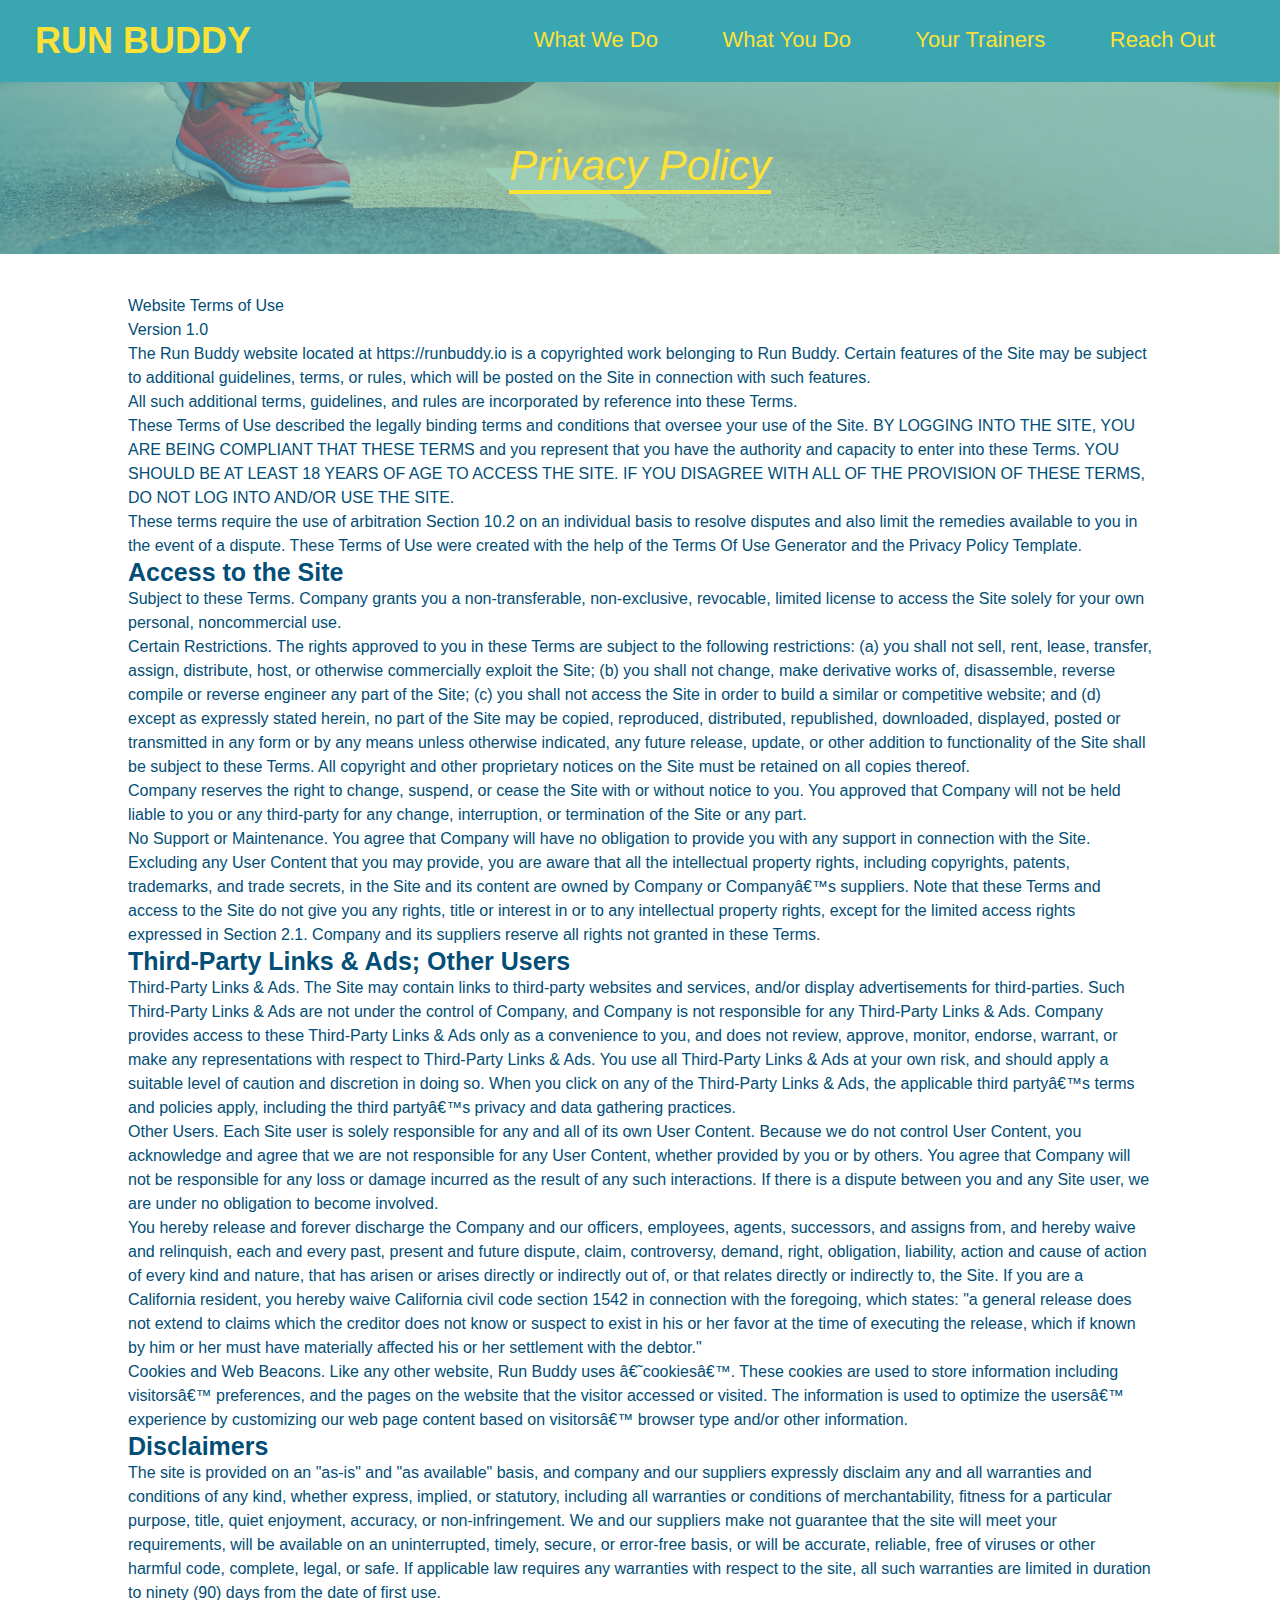
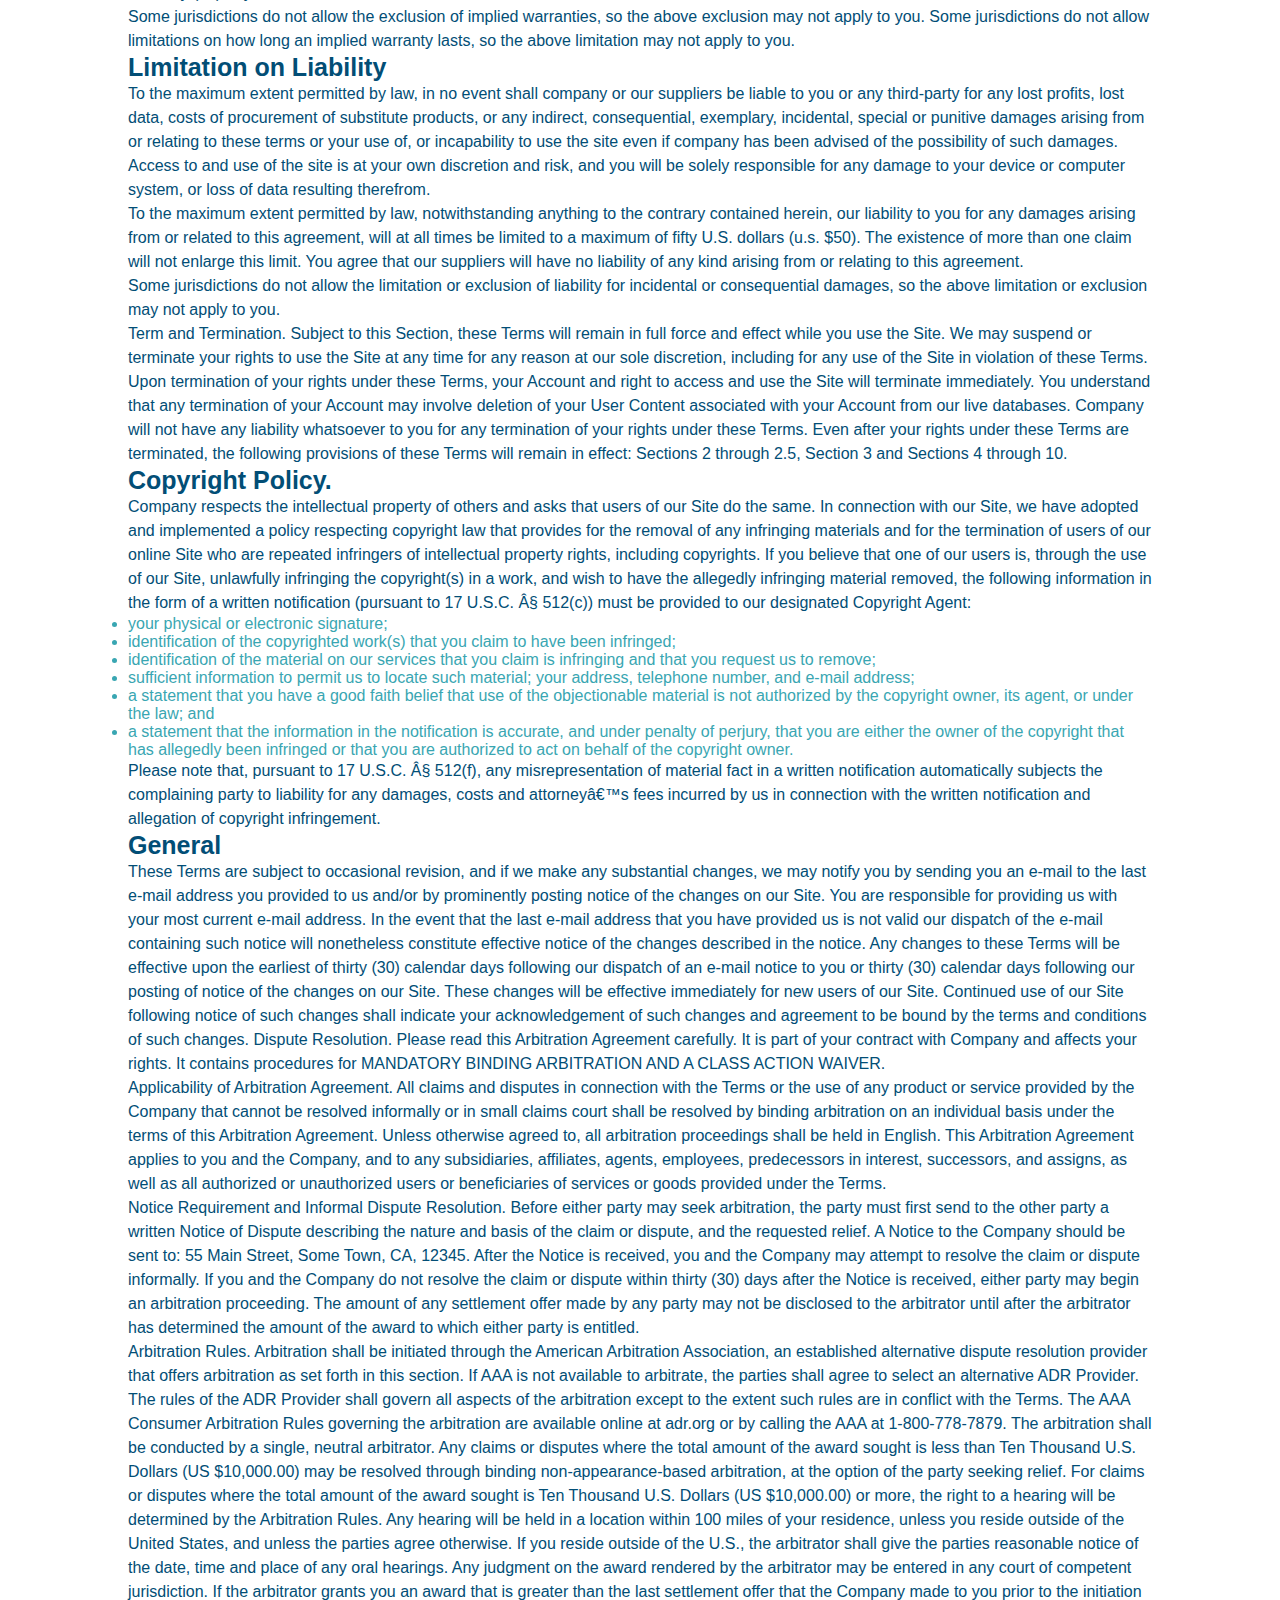
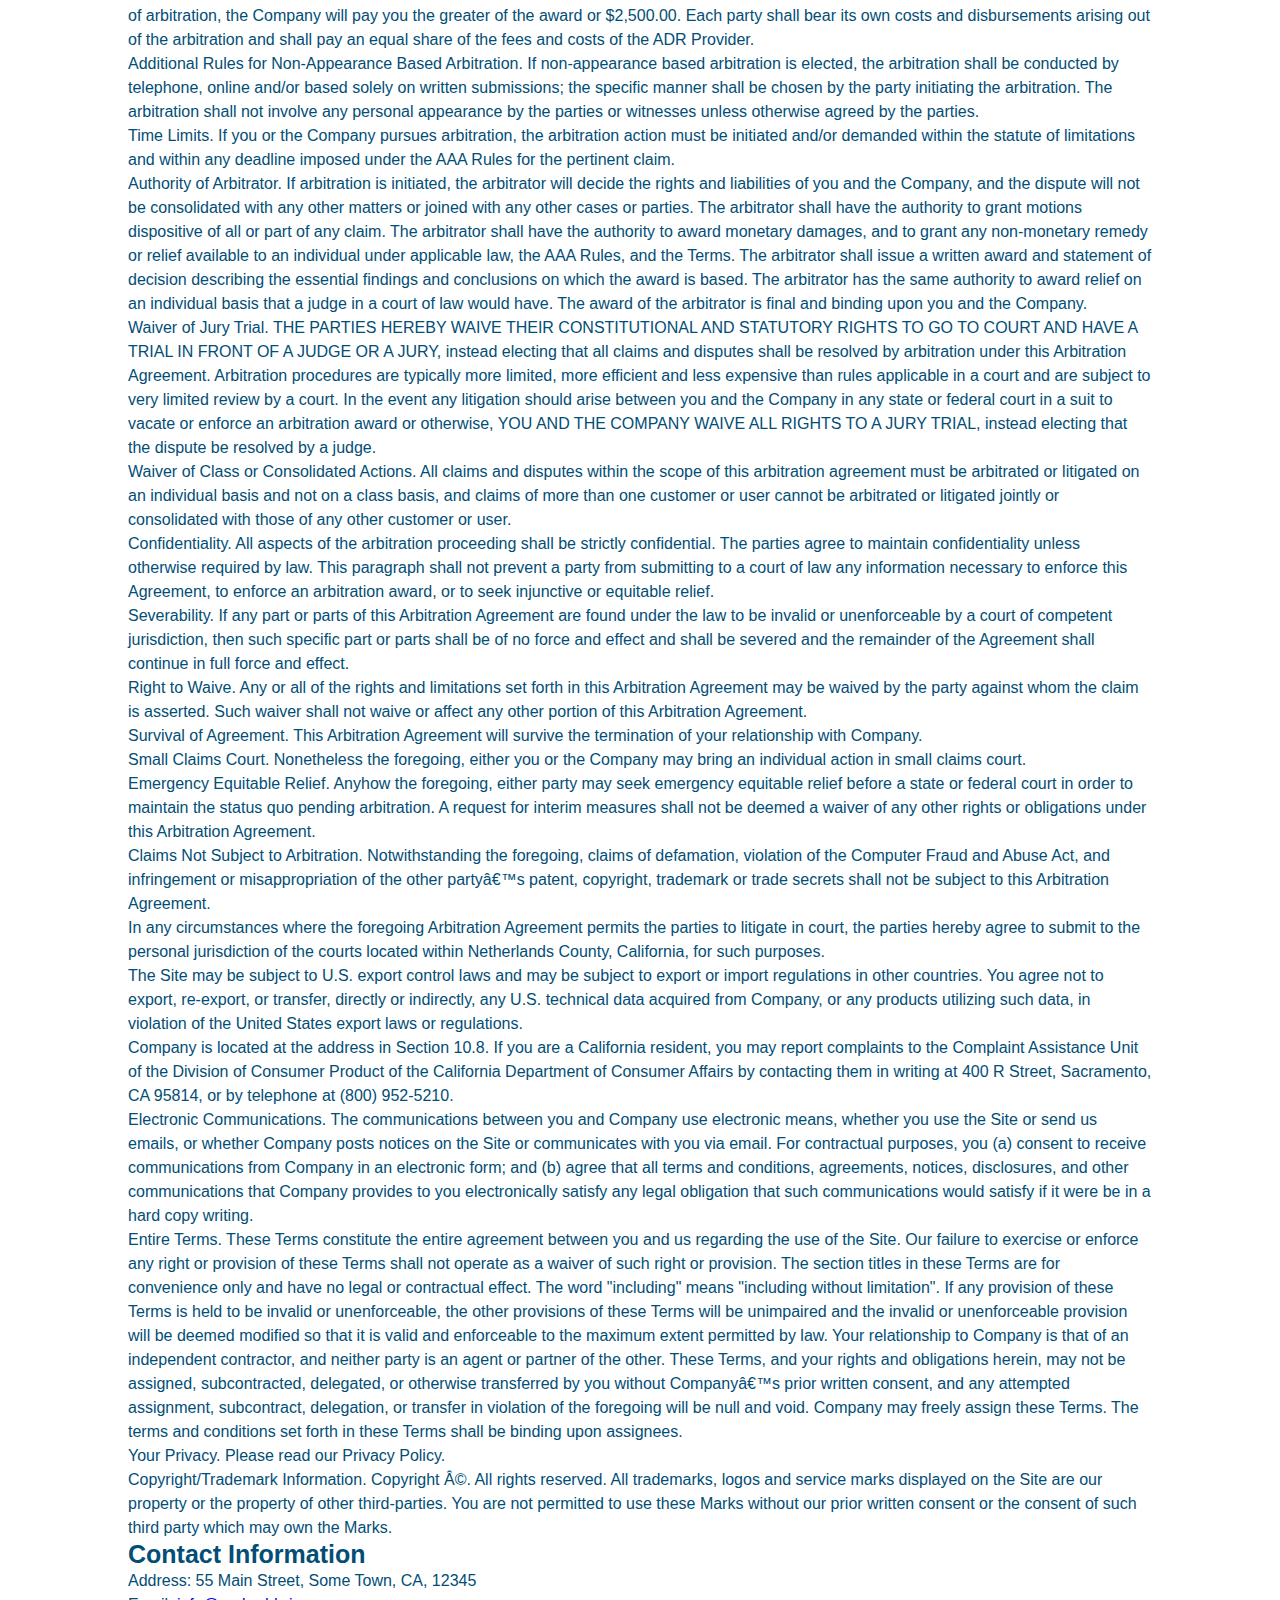
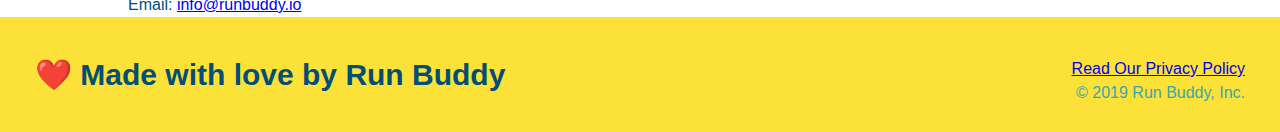
==== privacy-policy.html @ 286002fb "privacy policy" ====
<!DOCTYPE html>
<html lang="en">
<head>
    <meta charset="UTF-8" />
    <title class="page-title">Privacy-Policy - Run Buddy</title>
    <link rel="stylesheet" href="./assets/css/style.css" />
    <link rel="stylesheet" href="./assets/css/secondary-styles.css" />
</head>
<body>
    <header>
        <h1>
            <a href="/">RUN BUDDY</a>
        </h1>
        <nav>
            <!-- Unordered list element -->
            <ul>
                <!-- List item element -->
                <li>
                    <a href="index.html#what-we-do">What We Do</a>
                </li>
                <li>
                    <a href="index.html#what-you-do">What You Do</a>
                </li>
                <li>
                    <a href="index.html#your-trainers">Your Trainers</a>
                </li>
                <li>
                    <a href="index.html#reach-out">Reach Out</a>
                </li>
            </ul>
        </nav>
    </header>

    <section class="hero">
        <h2 class="page-title">
            Privacy Policy
        </h2>
    </section>

    <article class="secondary-content">
        <p>
            Website Terms of Use
          </p>
    
          <p>
            Version 1.0
          </p>
    
          <p>
            The Run Buddy website located at https://runbuddy.io is a copyrighted work belonging to Run Buddy. Certain
            features of the Site may be subject to additional guidelines, terms, or rules, which will be posted on the Site
            in connection with such features.
          </p>
    
          <p>
            All such additional terms, guidelines, and rules are incorporated by reference into these Terms.
          </p>
    
          <p>
            These Terms of Use described the legally binding terms and conditions that oversee your use of the Site. BY
            LOGGING INTO THE SITE, YOU ARE BEING COMPLIANT THAT THESE TERMS and you represent that you have the authority
            and capacity to enter into these Terms. YOU SHOULD BE AT LEAST 18 YEARS OF AGE TO ACCESS THE SITE. IF YOU
            DISAGREE WITH ALL OF THE PROVISION OF THESE TERMS, DO NOT LOG INTO AND/OR USE THE SITE.
          </p>
    
          <p>
            These terms require the use of arbitration Section 10.2 on an individual basis to resolve disputes and also
            limit the remedies available to you in the event of a dispute. These Terms of Use were created with the help of
            the Terms Of Use Generator and the Privacy Policy Template.
          </p>
    
          <h3>
            Access to the Site
          </h3>
    
          <p>
            Subject to these Terms. Company grants you a non-transferable, non-exclusive, revocable, limited license to
            access the Site solely for your own personal, noncommercial use.
          </p>
    
          <p>
            Certain Restrictions. The rights approved to you in these Terms are subject to the following restrictions: (a)
            you shall not sell, rent, lease, transfer, assign, distribute, host, or otherwise commercially exploit the Site;
            (b) you shall not change, make derivative works of, disassemble, reverse compile or reverse engineer any part of
            the Site; (c) you shall not access the Site in order to build a similar or competitive website; and (d) except
            as expressly stated herein, no part of the Site may be copied, reproduced, distributed, republished, downloaded,
            displayed, posted or transmitted in any form or by any means unless otherwise indicated, any future release,
            update, or other addition to functionality of the Site shall be subject to these Terms. All copyright and other
            proprietary notices on the Site must be retained on all copies thereof.
          </p>
    
          <p>
            Company reserves the right to change, suspend, or cease the Site with or without notice to you. You approved
            that Company will not be held liable to you or any third-party for any change, interruption, or termination of
            the Site or any part.
          </p>
    
          <p>
            No Support or Maintenance. You agree that Company will have no obligation to provide you with any support in
            connection with the Site.
          </p>
    
          <p>
            Excluding any User Content that you may provide, you are aware that all the intellectual property rights,
            including copyrights, patents, trademarks, and trade secrets, in the Site and its content are owned by Company
            or Companyâ€™s suppliers. Note that these Terms and access to the Site do not give you any rights, title or
            interest in or to any intellectual property rights, except for the limited access rights expressed in Section
            2.1. Company and its suppliers reserve all rights not granted in these Terms.
          </p>
    
          <h3>
            Third-Party Links & Ads; Other Users
          </h3>
    
          <p>
            Third-Party Links & Ads. The Site may contain links to third-party websites and services, and/or display
            advertisements for third-parties. Such Third-Party Links & Ads are not under the control of Company, and Company
            is not responsible for any Third-Party Links & Ads. Company provides access to these Third-Party Links & Ads
            only as a convenience to you, and does not review, approve, monitor, endorse, warrant, or make any
            representations with respect to Third-Party Links & Ads. You use all Third-Party Links & Ads at your own risk,
            and should apply a suitable level of caution and discretion in doing so. When you click on any of the
            Third-Party Links & Ads, the applicable third partyâ€™s terms and policies apply, including the third partyâ€™s
            privacy and data gathering practices.
          </p>
    
          <p>
            Other Users. Each Site user is solely responsible for any and all of its own User Content. Because we do not
            control User Content, you acknowledge and agree that we are not responsible for any User Content, whether
            provided by you or by others. You agree that Company will not be responsible for any loss or damage incurred as
            the result of any such interactions. If there is a dispute between you and any Site user, we are under no
            obligation to become involved.
          </p>
    
          <p>
            You hereby release and forever discharge the Company and our officers, employees, agents, successors, and
            assigns from, and hereby waive and relinquish, each and every past, present and future dispute, claim,
            controversy, demand, right, obligation, liability, action and cause of action of every kind and nature, that has
            arisen or arises directly or indirectly out of, or that relates directly or indirectly to, the Site. If you are
            a California resident, you hereby waive California civil code section 1542 in connection with the foregoing,
            which states: "a general release does not extend to claims which the creditor does not know or suspect to exist
            in his or her favor at the time of executing the release, which if known by him or her must have materially
            affected his or her settlement with the debtor."
          </p>
    
          <p>
            Cookies and Web Beacons. Like any other website, Run Buddy uses â€˜cookiesâ€™. These cookies are used to store
            information including visitorsâ€™ preferences, and the pages on the website that the visitor accessed or visited.
            The information is used to optimize the usersâ€™ experience by customizing our web page content based on visitorsâ€™
            browser type and/or other information.
          </p>
    
          <h3>
            Disclaimers
          </h3>
    
          <p>
            The site is provided on an "as-is" and "as available" basis, and company and our suppliers expressly disclaim
            any and all warranties and conditions of any kind, whether express, implied, or statutory, including all
            warranties or conditions of merchantability, fitness for a particular purpose, title, quiet enjoyment, accuracy,
            or non-infringement. We and our suppliers make not guarantee that the site will meet your requirements, will be
            available on an uninterrupted, timely, secure, or error-free basis, or will be accurate, reliable, free of
            viruses or other harmful code, complete, legal, or safe. If applicable law requires any warranties with respect
            to the site, all such warranties are limited in duration to ninety (90) days from the date of first use.
          </p>
    
          <p>
            Some jurisdictions do not allow the exclusion of implied warranties, so the above exclusion may not apply to
            you. Some jurisdictions do not allow limitations on how long an implied warranty lasts, so the above limitation
            may not apply to you.
          </p>
    
          <h3>
            Limitation on Liability
          </h3>
    
          <p>
            To the maximum extent permitted by law, in no event shall company or our suppliers be liable to you or any
            third-party for any lost profits, lost data, costs of procurement of substitute products, or any indirect,
            consequential, exemplary, incidental, special or punitive damages arising from or relating to these terms or
            your use of, or incapability to use the site even if company has been advised of the possibility of such
            damages. Access to and use of the site is at your own discretion and risk, and you will be solely responsible
            for any damage to your device or computer system, or loss of data resulting therefrom.
          </p>
    
          <p>
            To the maximum extent permitted by law, notwithstanding anything to the contrary contained herein, our liability
            to you for any damages arising from or related to this agreement, will at all times be limited to a maximum of
            fifty U.S. dollars (u.s. $50). The existence of more than one claim will not enlarge this limit. You agree that
            our suppliers will have no liability of any kind arising from or relating to this agreement.
          </p>
    
          <p>
            Some jurisdictions do not allow the limitation or exclusion of liability for incidental or consequential
            damages, so the above limitation or exclusion may not apply to you.
          </p>
    
          <p>
            Term and Termination. Subject to this Section, these Terms will remain in full force and effect while you use
            the Site. We may suspend or terminate your rights to use the Site at any time for any reason at our sole
            discretion, including for any use of the Site in violation of these Terms. Upon termination of your rights under
            these Terms, your Account and right to access and use the Site will terminate immediately. You understand that
            any termination of your Account may involve deletion of your User Content associated with your Account from our
            live databases. Company will not have any liability whatsoever to you for any termination of your rights under
            these Terms. Even after your rights under these Terms are terminated, the following provisions of these Terms
            will remain in effect: Sections 2 through 2.5, Section 3 and Sections 4 through 10.
          </p>
    
          <h3>
            Copyright Policy.
          </h3>
    
          <p>
            Company respects the intellectual property of others and asks that users of our Site do the same. In connection
            with our Site, we have adopted and implemented a policy respecting copyright law that provides for the removal
            of any infringing materials and for the termination of users of our online Site who are repeated infringers of
            intellectual property rights, including copyrights. If you believe that one of our users is, through the use of
            our Site, unlawfully infringing the copyright(s) in a work, and wish to have the allegedly infringing material
            removed, the following information in the form of a written notification (pursuant to 17 U.S.C. Â§ 512(c)) must
            be provided to our designated Copyright Agent:
          </p>
    
          <ul>
            <li>
              your physical or electronic signature;
            </li>
            <li>
              identification of the copyrighted work(s) that you claim to have been infringed;
            </li>
            <li>
              identification of the material on our services that you claim is infringing and that you request us to remove;
            </li>
            <li>
              sufficient information to permit us to locate such material; your address, telephone number, and e-mail
              address;
            </li>
            <li>
              a statement that you have a good faith belief that use of the objectionable material is not authorized by the
              copyright owner, its agent, or under the law; and
            </li>
            <li>
              a statement that the information in the notification is accurate, and under penalty of perjury, that you are
              either the owner of the copyright that has allegedly been infringed or that you are authorized to act on
              behalf of the copyright owner.
            </li>
          </ul>
    
          <p>
            Please note that, pursuant to 17 U.S.C. Â§ 512(f), any misrepresentation of material fact in a written
            notification automatically subjects the complaining party to liability for any damages, costs and attorneyâ€™s
            fees incurred by us in connection with the written notification and allegation of copyright infringement.
          </p>
    
          <h3>
            General
          </h3>
    
          <p>
            These Terms are subject to occasional revision, and if we make any substantial changes, we may notify you by
            sending you an e-mail to the last e-mail address you provided to us and/or by prominently posting notice of the
            changes on our Site. You are responsible for providing us with your most current e-mail address. In the event
            that the last e-mail address that you have provided us is not valid our dispatch of the e-mail containing such
            notice will nonetheless constitute effective notice of the changes described in the notice. Any changes to these
            Terms will be effective upon the earliest of thirty (30) calendar days following our dispatch of an e-mail
            notice to you or thirty (30) calendar days following our posting of notice of the changes on our Site. These
            changes will be effective immediately for new users of our Site. Continued use of our Site following notice of
            such changes shall indicate your acknowledgement of such changes and agreement to be bound by the terms and
            conditions of such changes. Dispute Resolution. Please read this Arbitration Agreement carefully. It is part of
            your contract with Company and affects your rights. It contains procedures for MANDATORY BINDING ARBITRATION AND
            A CLASS ACTION WAIVER.
          </p>
    
          <p>
            Applicability of Arbitration Agreement. All claims and disputes in connection with the Terms or the use of any
            product or service provided by the Company that cannot be resolved informally or in small claims court shall be
            resolved by binding arbitration on an individual basis under the terms of this Arbitration Agreement. Unless
            otherwise agreed to, all arbitration proceedings shall be held in English. This Arbitration Agreement applies to
            you and the Company, and to any subsidiaries, affiliates, agents, employees, predecessors in interest,
            successors, and assigns, as well as all authorized or unauthorized users or beneficiaries of services or goods
            provided under the Terms.
          </p>
    
          <p>
            Notice Requirement and Informal Dispute Resolution. Before either party may seek arbitration, the party must
            first send to the other party a written Notice of Dispute describing the nature and basis of the claim or
            dispute, and the requested relief. A Notice to the Company should be sent to: 55 Main Street, Some Town, CA,
            12345. After the Notice is received, you and the Company may attempt to resolve the claim or dispute informally.
            If you and the Company do not resolve the claim or dispute within thirty (30) days after the Notice is received,
            either party may begin an arbitration proceeding. The amount of any settlement offer made by any party may not
            be disclosed to the arbitrator until after the arbitrator has determined the amount of the award to which either
            party is entitled.
          </p>
    
          <p>
            Arbitration Rules. Arbitration shall be initiated through the American Arbitration Association, an established
            alternative dispute resolution provider that offers arbitration as set forth in this section. If AAA is not
            available to arbitrate, the parties shall agree to select an alternative ADR Provider. The rules of the ADR
            Provider shall govern all aspects of the arbitration except to the extent such rules are in conflict with the
            Terms. The AAA Consumer Arbitration Rules governing the arbitration are available online at adr.org or by
            calling the AAA at 1-800-778-7879. The arbitration shall be conducted by a single, neutral arbitrator. Any
            claims or disputes where the total amount of the award sought is less than Ten Thousand U.S. Dollars (US
            $10,000.00) may be resolved through binding non-appearance-based arbitration, at the option of the party seeking
            relief. For claims or disputes where the total amount of the award sought is Ten Thousand U.S. Dollars (US
            $10,000.00) or more, the right to a hearing will be determined by the Arbitration Rules. Any hearing will be
            held in a location within 100 miles of your residence, unless you reside outside of the United States, and
            unless the parties agree otherwise. If you reside outside of the U.S., the arbitrator shall give the parties
            reasonable notice of the date, time and place of any oral hearings. Any judgment on the award rendered by the
            arbitrator may be entered in any court of competent jurisdiction. If the arbitrator grants you an award that is
            greater than the last settlement offer that the Company made to you prior to the initiation of arbitration, the
            Company will pay you the greater of the award or $2,500.00. Each party shall bear its own costs and
            disbursements arising out of the arbitration and shall pay an equal share of the fees and costs of the ADR
            Provider.
          </p>
    
          <p>
            Additional Rules for Non-Appearance Based Arbitration. If non-appearance based arbitration is elected, the
            arbitration shall be conducted by telephone, online and/or based solely on written submissions; the specific
            manner shall be chosen by the party initiating the arbitration. The arbitration shall not involve any personal
            appearance by the parties or witnesses unless otherwise agreed by the parties.
          </p>
    
          <p>
            Time Limits. If you or the Company pursues arbitration, the arbitration action must be initiated and/or demanded
            within the statute of limitations and within any deadline imposed under the AAA Rules for the pertinent claim.
          </p>
    
          <p>
            Authority of Arbitrator. If arbitration is initiated, the arbitrator will decide the rights and liabilities of
            you and the Company, and the dispute will not be consolidated with any other matters or joined with any other
            cases or parties. The arbitrator shall have the authority to grant motions dispositive of all or part of any
            claim. The arbitrator shall have the authority to award monetary damages, and to grant any non-monetary remedy
            or relief available to an individual under applicable law, the AAA Rules, and the Terms. The arbitrator shall
            issue a written award and statement of decision describing the essential findings and conclusions on which the
            award is based. The arbitrator has the same authority to award relief on an individual basis that a judge in a
            court of law would have. The award of the arbitrator is final and binding upon you and the Company.
          </p>
    
          <p>
            Waiver of Jury Trial. THE PARTIES HEREBY WAIVE THEIR CONSTITUTIONAL AND STATUTORY RIGHTS TO GO TO COURT AND HAVE
            A TRIAL IN FRONT OF A JUDGE OR A JURY, instead electing that all claims and disputes shall be resolved by
            arbitration under this Arbitration Agreement. Arbitration procedures are typically more limited, more efficient
            and less expensive than rules applicable in a court and are subject to very limited review by a court. In the
            event any litigation should arise between you and the Company in any state or federal court in a suit to vacate
            or enforce an arbitration award or otherwise, YOU AND THE COMPANY WAIVE ALL RIGHTS TO A JURY TRIAL, instead
            electing that the dispute be resolved by a judge.
          </p>
    
          <p>
            Waiver of Class or Consolidated Actions. All claims and disputes within the scope of this arbitration agreement
            must be arbitrated or litigated on an individual basis and not on a class basis, and claims of more than one
            customer or user cannot be arbitrated or litigated jointly or consolidated with those of any other customer or
            user.
          </p>
    
          <p>
            Confidentiality. All aspects of the arbitration proceeding shall be strictly confidential. The parties agree to
            maintain confidentiality unless otherwise required by law. This paragraph shall not prevent a party from
            submitting to a court of law any information necessary to enforce this Agreement, to enforce an arbitration
            award, or to seek injunctive or equitable relief.
          </p>
    
          <p>
            Severability. If any part or parts of this Arbitration Agreement are found under the law to be invalid or
            unenforceable by a court of competent jurisdiction, then such specific part or parts shall be of no force and
            effect and shall be severed and the remainder of the Agreement shall continue in full force and effect.
          </p>
    
          <p>
            Right to Waive. Any or all of the rights and limitations set forth in this Arbitration Agreement may be waived
            by the party against whom the claim is asserted. Such waiver shall not waive or affect any other portion of this
            Arbitration Agreement.
          </p>
    
          <p>
            Survival of Agreement. This Arbitration Agreement will survive the termination of your relationship with
            Company.
          </p>
    
          <p>
            Small Claims Court. Nonetheless the foregoing, either you or the Company may bring an individual action in small
            claims court.
          </p>
    
          <p>
            Emergency Equitable Relief. Anyhow the foregoing, either party may seek emergency equitable relief before a
            state or federal court in order to maintain the status quo pending arbitration. A request for interim measures
            shall not be deemed a waiver of any other rights or obligations under this Arbitration Agreement.
          </p>
    
          <p>
            Claims Not Subject to Arbitration. Notwithstanding the foregoing, claims of defamation, violation of the
            Computer Fraud and Abuse Act, and infringement or misappropriation of the other partyâ€™s patent, copyright,
            trademark or trade secrets shall not be subject to this Arbitration Agreement.
          </p>
    
          <p>
            In any circumstances where the foregoing Arbitration Agreement permits the parties to litigate in court, the
            parties hereby agree to submit to the personal jurisdiction of the courts located within Netherlands County,
            California, for such purposes.
          </p>
    
          <p>
            The Site may be subject to U.S. export control laws and may be subject to export or import regulations in other
            countries. You agree not to export, re-export, or transfer, directly or indirectly, any U.S. technical data
            acquired from Company, or any products utilizing such data, in violation of the United States export laws or
            regulations.
          </p>
    
          <p>
            Company is located at the address in Section 10.8. If you are a California resident, you may report complaints
            to the Complaint Assistance Unit of the Division of Consumer Product of the California Department of Consumer
            Affairs by contacting them in writing at 400 R Street, Sacramento, CA 95814, or by telephone at (800) 952-5210.
          </p>
    
          <p>
            Electronic Communications. The communications between you and Company use electronic means, whether you use the
            Site or send us emails, or whether Company posts notices on the Site or communicates with you via email. For
            contractual purposes, you (a) consent to receive communications from Company in an electronic form; and (b)
            agree that all terms and conditions, agreements, notices, disclosures, and other communications that Company
            provides to you electronically satisfy any legal obligation that such communications would satisfy if it were be
            in a hard copy writing.
          </p>
    
          <p>
            Entire Terms. These Terms constitute the entire agreement between you and us regarding the use of the Site. Our
            failure to exercise or enforce any right or provision of these Terms shall not operate as a waiver of such right
            or provision. The section titles in these Terms are for convenience only and have no legal or contractual
            effect. The word "including" means "including without limitation". If any provision of these Terms is held to be
            invalid or unenforceable, the other provisions of these Terms will be unimpaired and the invalid or
            unenforceable provision will be deemed modified so that it is valid and enforceable to the maximum extent
            permitted by law. Your relationship to Company is that of an independent contractor, and neither party is an
            agent or partner of the other. These Terms, and your rights and obligations herein, may not be assigned,
            subcontracted, delegated, or otherwise transferred by you without Companyâ€™s prior written consent, and any
            attempted assignment, subcontract, delegation, or transfer in violation of the foregoing will be null and void.
            Company may freely assign these Terms. The terms and conditions set forth in these Terms shall be binding upon
            assignees.
          </p>
    
          <p>
            Your Privacy. Please read our Privacy Policy.
          </p>
    
          <p>
            Copyright/Trademark Information. Copyright Â©. All rights reserved. All trademarks, logos and service marks
            displayed on the Site are our property or the property of other third-parties. You are not permitted to use
            these Marks without our prior written consent or the consent of such third party which may own the Marks.
          </p>
    
          <h3>
            Contact Information
          </h3>
    
          <p>
            Address: 55 Main Street, Some Town, CA, 12345
          </p>
    
          <p>
              Email:
            <a href="info@runbuddy.io">info@runbuddy.io</a>
          </p>
    

    </article>
    
    <!-- footer -->
    <footer>
        <h2>❤️ Made with love by Run Buddy</h2>

        <div class="foot-notes">
            <a href="#"> Read Our Privacy Policy</a><br/>
            &copy; 2019 Run Buddy, Inc.
        </div>
    </footer>
</body>
</html>
---- assets/css/style.css ----
* {
    margin: 0;
    padding: 0;
    box-sizing: border-box;
}

body {
    /* more on this crazy alphanumerical value in a minute! */
    color: #39a6b2;
    font-family: Arial, Helvetica, sans-serif;
}

 /* apply styles to <header> */
 header {
    padding: 20px 35px;
    background-color: #39a6b2;
}

header h1 {
    font-weight: bold;
    font-size: 36px;
    color: #fce138;
    margin: 0;
    display: inline;
}

header a{
    text-decoration: none;
    color: #fce138;
}

header nav {
    float: right;
    margin: 7px 0;
}

header nav ul li {
    display: inline;
}

header nav ul li a {
    margin: 0 30px;
    font-weight: lighter;
    font-size: 22px;
}

footer {
    background: #fce138;
    width: 100%;
    padding: 40px 35px;
}
 footer h2 {
     display: inline;
     color: #024e76;
     font-size: 30px;
     margin-right: 0;
    
 }

 .foot-notes {
     float: right;
     line-height: 1.5;
     text-align: right;
    
 }

 .footer a {
     color: #024e76;
 }

 section {
     padding: 60px;
 }

 /* Homepage Hero Style Start */
 .hero {
     background-image: url("../images/hero-bg.jpeg");
     height: 600px;
     background-size: cover;
     background-position: center;
     position:relative;
 }
 
 .hero-form {
     border: 3px solid #024e76;
     background-color: #fce138;
     padding: 15px;
     width: 500px;
     color: #024e76;
     position: absolute;
     bottom: 100px;
     right: 120px;
}
 

 .hero-form h3 {
     font-size: 24px;
     margin: 0;
 }

 .hero-form p {
     margin: 5px 0 15px 0;
 }

 .form-input {
     border: 1px solid #024e76;
     display: block;
     padding: 7px 15px;
     font-size: 16px;
     color: #024e76;
     width: 100%;
     margin-bottom: 15px;
 }

 .hero-form label {
     margin: 0 5px;
 }

 .hero-form button {
     color: #fce138;
     background-color:#024e76;
     border: none;
     padding: 10px 20px;
     font-size: 16px;
 }

 /* Homepage HERO STYLES END */

 /* secondary page hero */
 .hero-secondary {
     margin: 20px;
     background-color: white;
     font-size: 20px;
     color: blue;
 }

 .intro {
     text-align: center;
 }

 .intro p {
     line-height: 1.7;
     color: #39a6b2;
     width: 80%;
     font-size: 20px;
     margin: 0 auto;
 }

 .steps {
     text-align: center;
     background: #fce138;
 }

.section-title {
    font-size: 55px;
    color: #024e76; 
    margin-bottom: 35px;
    padding: 0 100px 20px 100px;
    display: inline-block;
    border-bottom: 3px solid;
}

.primary-border {
    border-color: #fce138;
}

.secondary-border {
    border-color: #39a6b2;
}

.steps div {
    margin-bottom: 80px;
}

.steps img {
    width: 15%;
    margin: 10px 0;
}

.steps h3 {
    color: #024e76;
    font-size: 46px;
    margin-top: 10px;
}

.steps p {
color: #39a6b2;
font-size: 23px;
}

.steps span {
    font-size: 38px;
}

.trainers {
    text-align: center;
}

.trainer {
    width: 900px;
    margin: 0 auto 30px auto;
    background: #024e76;
    color: #fce138;
    overflow: auto;
}

.trainer img {
    width: 35%;
    float: left;
}

.trainer-bio {
    padding: 35px;
    float: left;
    width: 65%;
}

.text-left {
    text-align: left;
}

.text-right {
    text-align: right;
}

.trainer-bio h3 {
    font-size: 32px;
    margin-bottom: 8px;
}

.trainer-bio h4 {
    font-weight: lighter;
    font-size: 26px;
    margin-bottom: 25px;
}

.trainer-bio p {
    font-size: 17px;
    line-height: 1.3;
}

.section-title {
    font-size: 55px;
    display: inline-block;
    padding: 0 100px 20px 100px;
    border-bottom: 3px solid;
    border-color: #39a6b2;
    margin-bottom: 35px;
    color: #024e76;
}

/* REACH OUT STYLE START */
.contact {
    text-align: center;
    background: #024e76;
}

.contact h2 {
    color: #fce138;
}

.contact-info iframe {
    width: 400px;
    height: 400px;
    padding-bottom: 30px;

}

.contact-info div {
    width: 410px;
    display: inline-block;
    vertical-align: top;
    text-align: left;
    margin: 30px 0 0 60px;
    color: white;

}

.contact-info h3 {
    color: #fce138;
    font-size: 32px;
}

.contact-info p, .contact-info address {
    margin: 20px 0;
    line-height: 1.5;
    font-size: 20px;
    font-style: normal;
}

.contact-info a {
    color: #fce138;
}

/* REACH OUT STYLES END */
---- assets/css/secondary-styles.css ----
.hero {
    background-image: url(../images/hero-bg.jpeg);
    background-size: cover;
    background-position: bottom;
    position: relative;
    height: auto;
    text-align: center;
    margin-bottom: 40px;
}

.page-title {
    color: #fce138;
    display: inline-block;
    border-bottom: 4px solid #fce138;
    padding: 0 80 15 80;
    font-weight: normal;
    font-size: 42px;
    font-style: italic;

}

.secondary-content {
    width: 80%;
    margin: 0 auto;
    color: #024e76;

}

.secondary-content h3 {
    font-size: 25px;
    margin: 20 0 20 0;

}

.secondary-content p {
    font-size: 16px;
    line-height: 1.5;
    margin: 20 0 20 0;
}

.secondary-content ul {
    margin: 15 20 15 20;
}

.secondary-content li {
    color: #39a6b2;
    margin: 10 0 10 0;
}
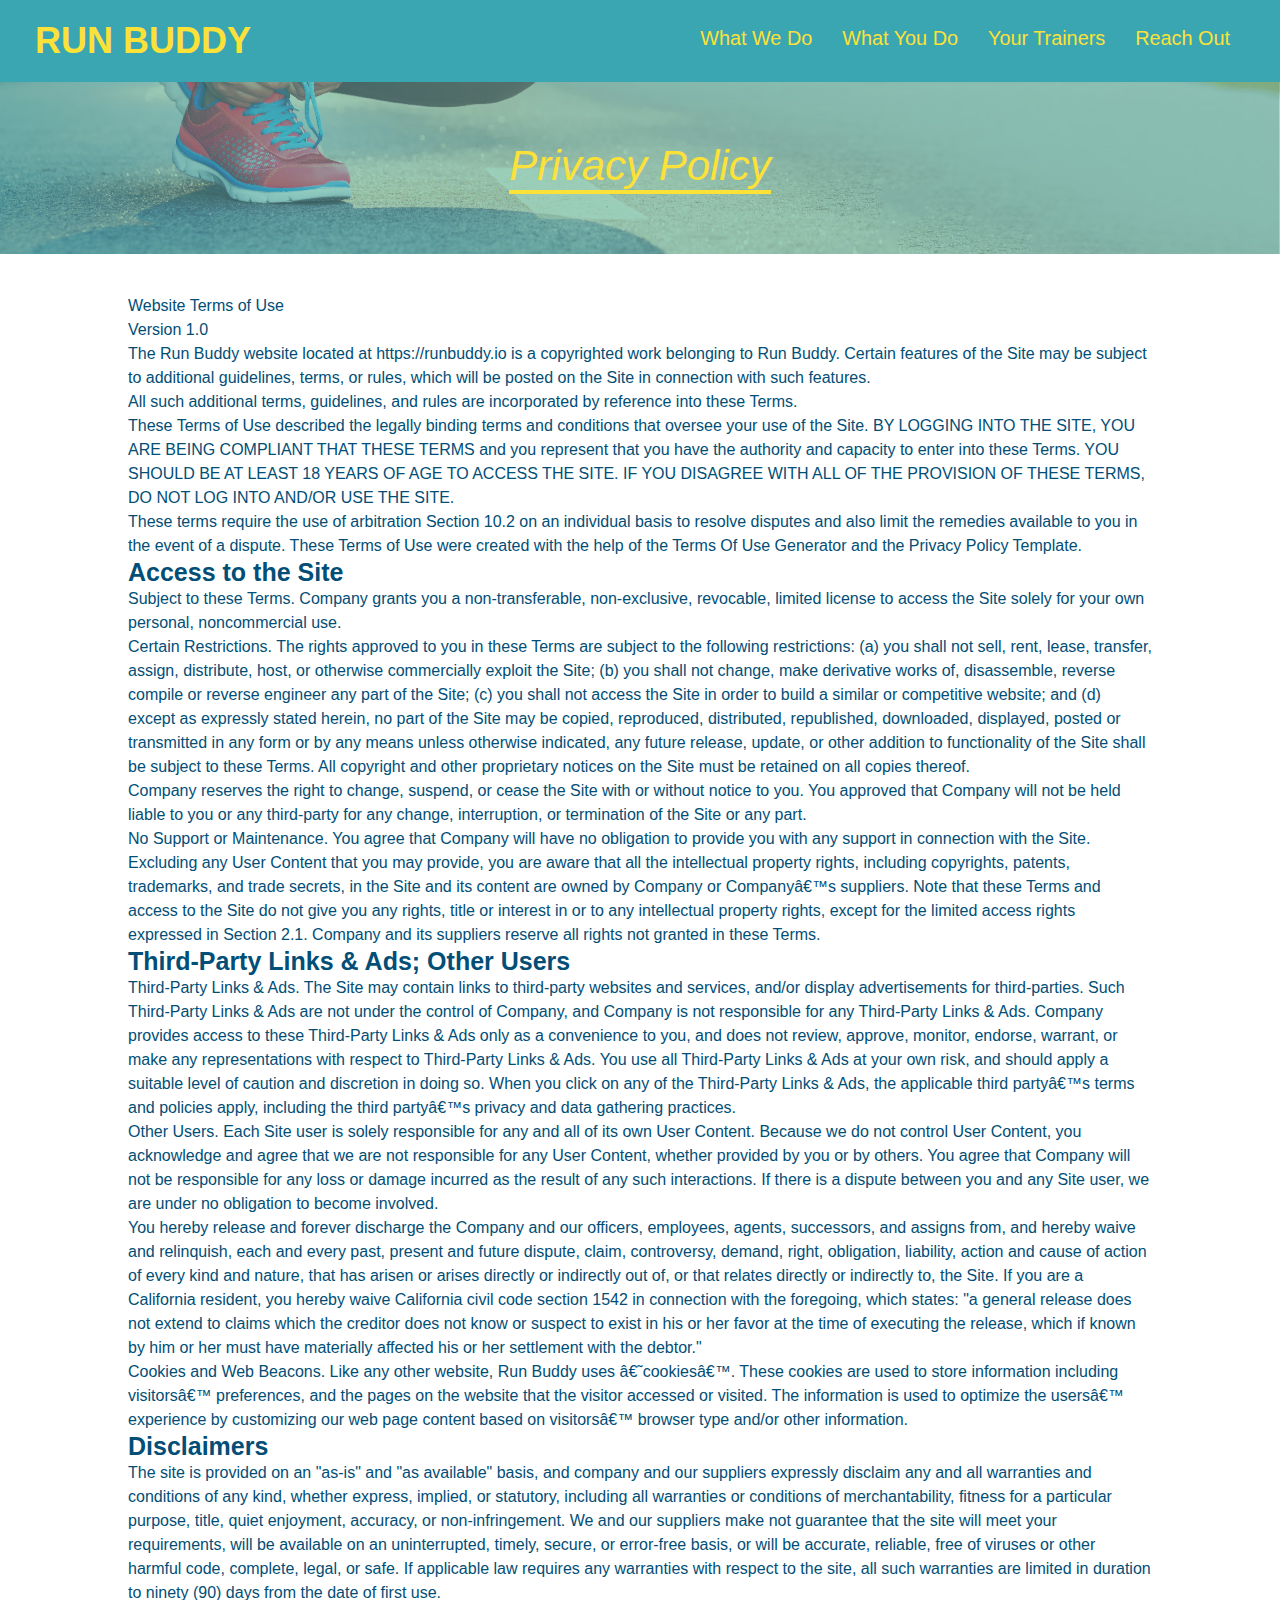
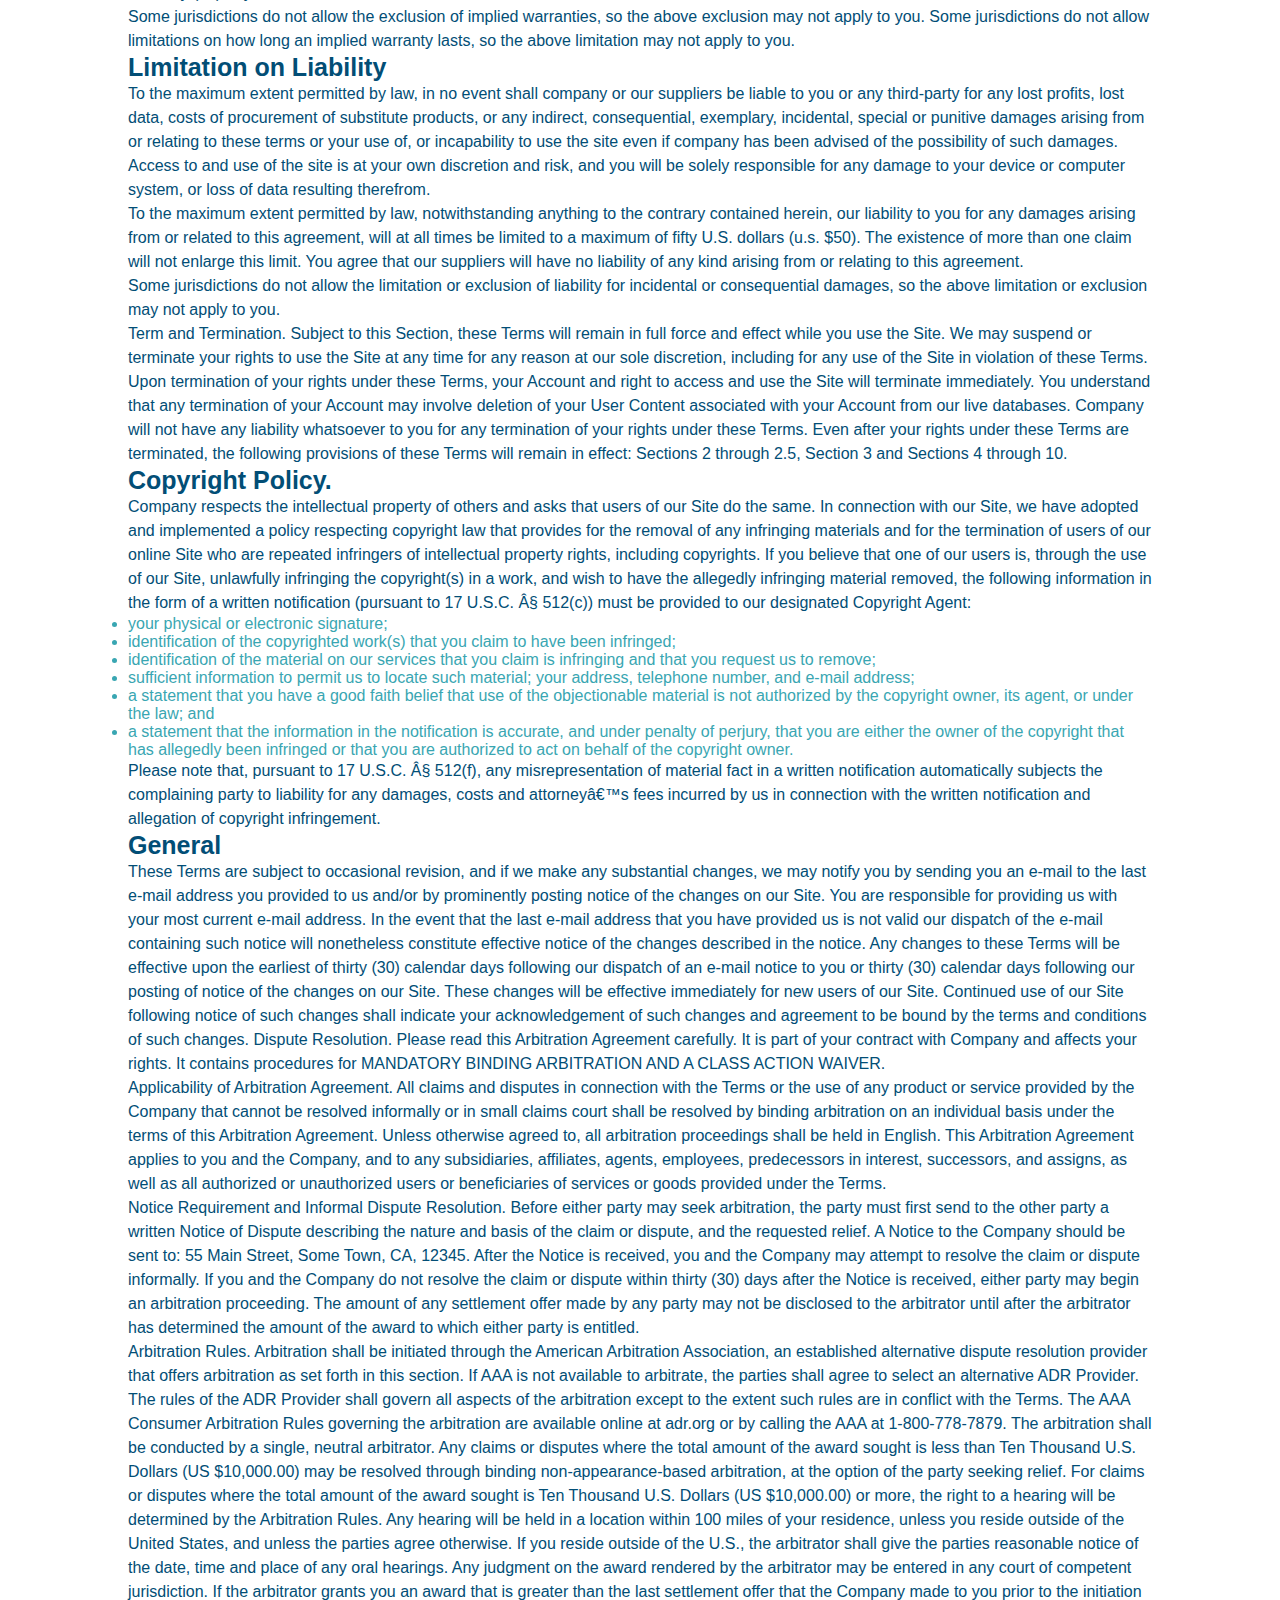
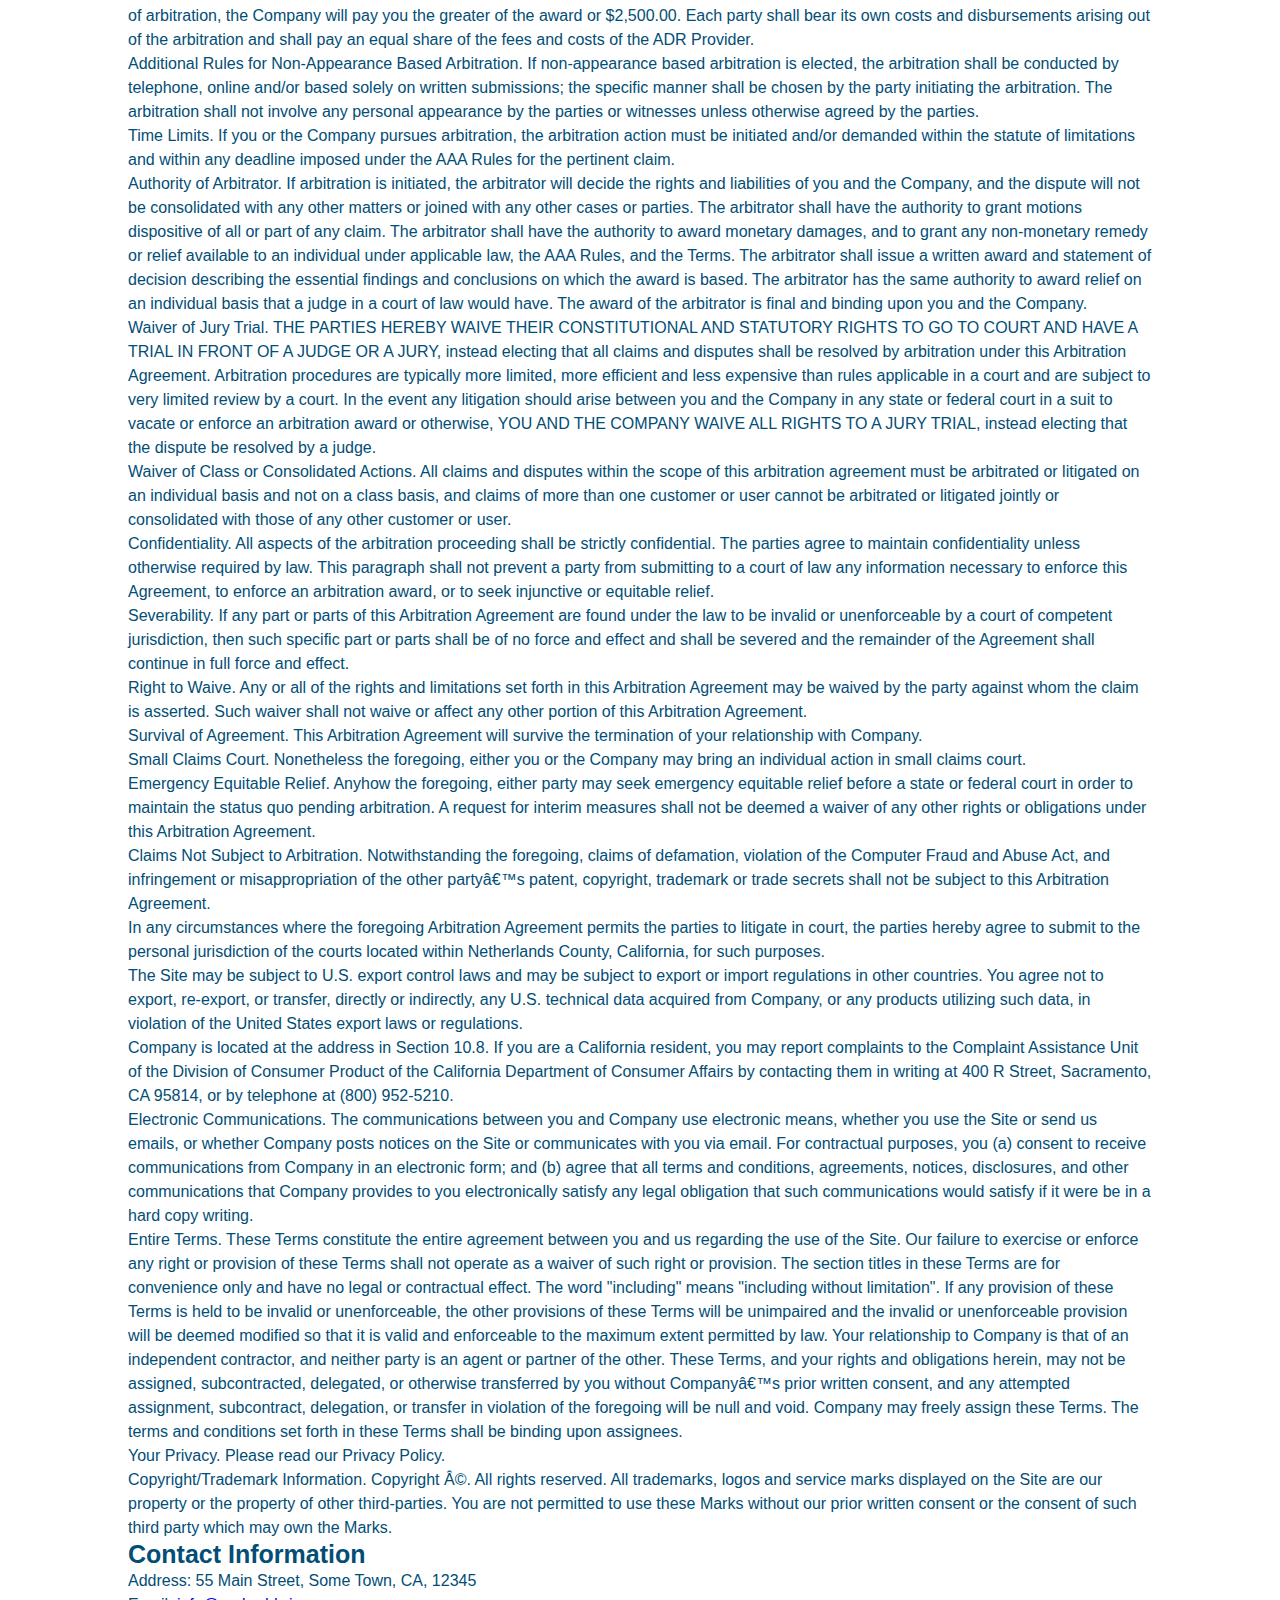
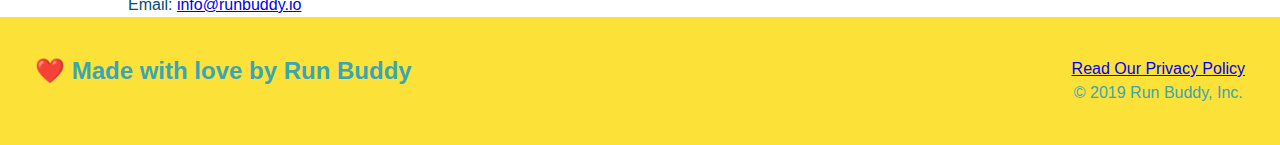
==== commit f59fd87b: "create mobile supportive website" ====
--- a/privacy-policy.html
+++ b/privacy-policy.html
@@ -5,6 +5,7 @@
     <title class="page-title">Privacy-Policy - Run Buddy</title>
     <link rel="stylesheet" href="./assets/css/style.css" />
     <link rel="stylesheet" href="./assets/css/secondary-styles.css" />
+    <meta name="viewport" content="width=device-width, initial-scale=1.0" />
 </head>
 <body>
     <header>
--- a/assets/css/style.css
+++ b/assets/css/style.css
@@ -12,6 +12,9 @@
 
  /* apply styles to <header> */
  header {
+    display: flex;
+    justify-content: space-between;
+    flex-wrap: wrap;
     padding: 20px 35px;
     background-color: #39a6b2;
 }
@@ -21,7 +24,6 @@
     font-size: 36px;
     color: #fce138;
     margin: 0;
-    display: inline;
 }
 
 header a{
@@ -30,79 +32,99 @@
 }
 
 header nav {
-    float: right;
     margin: 7px 0;
 }
 
-header nav ul li {
-    display: inline;
+header nav ul {
+    display: flex;
+    flex-wrap: wrap;
+    justify-content: space-between;
+    align-items: center;
+    list-style: none;
 }
 
 header nav ul li a {
-    margin: 0 30px;
+    padding: 10px 15px;
     font-weight: lighter;
-    font-size: 22px;
+    font-size: 1.55vw;
 }
 
 footer {
+    display: flex;
+    justify-content: space-between;
+    flex-wrap: wrap;
     background: #fce138;
     width: 100%;
     padding: 40px 35px;
 }
- footer h2 {
-     display: inline;
+.footer h2 {
      color: #024e76;
-     font-size: 30px;
+     font-size: 3vw;
      margin-right: 0;
     
- }
-
- .foot-notes {
-     float: right;
+}
+
+.foot-notes {
      line-height: 1.5;
-     text-align: right;
-    
- }
+     text-align: center;
+    
+}
 
  .footer a {
      color: #024e76;
- }
+}
 
  section {
      padding: 60px;
- }
+}
 
  /* Homepage Hero Style Start */
- .hero {
+.hero {
+     display: flex;
+     justify-content: center;
+     flex-wrap: wrap;
      background-image: url("../images/hero-bg.jpeg");
-     height: 600px;
      background-size: cover;
      background-position: center;
-     position:relative;
- }
+     align-items: flex-start;
+}
+
+.hero-cta {
+     width: 35%;
+     text-align: right;
+     margin: 3.5%;
+     color: #fff;
+     font-size: 18px;
+     line-height: 1.2;
+}
+
+.hero-cta h2 {
+    font-style: italic;
+    font-size: 55px;
+    color: #fce138;
+}
+
  
- .hero-form {
+.hero-form {
+     width: 40%;
+     margin: 3.5%;
      border: 3px solid #024e76;
      background-color: #fce138;
      padding: 15px;
-     width: 500px;
      color: #024e76;
-     position: absolute;
-     bottom: 100px;
-     right: 120px;
 }
  
 
- .hero-form h3 {
+.hero-form h3 {
      font-size: 24px;
      margin: 0;
  }
 
- .hero-form p {
+.hero-form p {
      margin: 5px 0 15px 0;
  }
 
- .form-input {
+.form-input {
      border: 1px solid #024e76;
      display: block;
      padding: 7px 15px;
@@ -110,109 +132,107 @@
      color: #024e76;
      width: 100%;
      margin-bottom: 15px;
- }
+}
 
  .hero-form label {
      margin: 0 5px;
- }
-
- .hero-form button {
-     color: #fce138;
-     background-color:#024e76;
-     border: none;
-     padding: 10px 20px;
-     font-size: 16px;
- }
-
- /* Homepage HERO STYLES END */
-
- /* secondary page hero */
- .hero-secondary {
+}
+
+/* Homepage HERO STYLES END */
+
+/* secondary page hero */
+.hero-secondary {
      margin: 20px;
      background-color: white;
      font-size: 20px;
      color: blue;
- }
-
- .intro {
+}
+
+.intro p {
      text-align: center;
- }
-
- .intro p {
      line-height: 1.7;
      color: #39a6b2;
      width: 80%;
      font-size: 20px;
      margin: 0 auto;
- }
-
- .steps {
-     text-align: center;
+}
+
+.steps {
      background: #fce138;
- }
-
-.section-title {
-    font-size: 55px;
-    color: #024e76; 
-    margin-bottom: 35px;
-    padding: 0 100px 20px 100px;
-    display: inline-block;
-    border-bottom: 3px solid;
-}
-
-.primary-border {
-    border-color: #fce138;
-}
-
-.secondary-border {
-    border-color: #39a6b2;
-}
-
-.steps div {
-    margin-bottom: 80px;
-}
-
-.steps img {
-    width: 15%;
-    margin: 10px 0;
-}
-
-.steps h3 {
+}
+
+.step h3 {
+    flex: 1 30%;
     color: #024e76;
     font-size: 46px;
-    margin-top: 10px;
-}
-
-.steps p {
+}
+
+.step-text p {
 color: #39a6b2;
-font-size: 23px;
-}
-
-.steps span {
-    font-size: 38px;
+font-size: 18px;
+}
+
+.step-text h4 {
+    font-size: 26px;
+    line-height: 1.5;
+    color: #024e76;
+}
+
+.step {
+    margin: 50px auto;
+    padding-bottom: 50px;
+    width: 80%;
+    border-bottom: 1px solid #39a6b2;
+    display: flex;
+    flex-wrap: wrap;
+    align-items: center;
+    justify-content: space-between;
+}
+
+.step-info {
+       display: flex;
+       flex-wrap: wrap;
+       align-items: center;
+       flex: 2 70%;
+}
+
+.step-img {
+       flex: 1 12%;
+       margin-right: 20px;
+}
+
+.step-img img {
+       max-width: 100%;
+}
+
+.step-text {
+       flex: 12;
 }
 
 .trainers {
-    text-align: center;
+    width: 100%;
+    margin: 0 auto;
+    display: flex;
+    flex-wrap: wrap;
+    justify-content: space-around;
 }
 
 .trainer {
-    width: 900px;
-    margin: 0 auto 30px auto;
+    flex: 1;
+    margin: 20px;
     background: #024e76;
     color: #fce138;
-    overflow: auto;
-}
+}
+
+
 
 .trainer img {
-    width: 35%;
-    float: left;
+    width: 100%;
 }
 
 .trainer-bio {
-    padding: 35px;
-    float: left;
-    width: 65%;
+    padding: 25px;
+    line-height: 1.3;
 }
 
 .text-left {
@@ -224,54 +244,67 @@
 }
 
 .trainer-bio h3 {
-    font-size: 32px;
-    margin-bottom: 8px;
+    font-size: 28px;
 }
 
 .trainer-bio h4 {
     font-weight: lighter;
-    font-size: 26px;
-    margin-bottom: 25px;
+    font-size: 22px;
+    margin-bottom: 15px;
 }
 
 .trainer-bio p {
     font-size: 17px;
-    line-height: 1.3;
 }
 
 .section-title {
-    font-size: 55px;
+    font-size: 40px;
     display: inline-block;
     padding: 0 100px 20px 100px;
     border-bottom: 3px solid;
-    border-color: #39a6b2;
     margin-bottom: 35px;
     color: #024e76;
+    padding-bottom: 20px;
+    text-align: center;
+    margin: 0 auto 35px auto;
+    width: 50%;
+}
+
+.primary-border {
+    border-color: #fce138;
+}
+
+.secondary-border {
+    border-color: #39a6b2;
 }
 
 /* REACH OUT STYLE START */
 .contact {
-    text-align: center;
     background: #024e76;
 }
 
 .contact h2 {
     color: #fce138;
+}
+
+.contact-info {
+    display: flex;
+    justify-content: space-between;
+    flex-wrap: wrap;
+}
+
+.contact-info > * {
+    flex: 1;
+    margin: 15px;
 }
 
 .contact-info iframe {
     width: 400px;
     height: 400px;
-    padding-bottom: 30px;
 
 }
 
 .contact-info div {
-    width: 410px;
-    display: inline-block;
-    vertical-align: top;
-    text-align: left;
-    margin: 30px 0 0 60px;
     color: white;
 
 }
@@ -284,14 +317,155 @@
 .contact-info p, .contact-info address {
     margin: 20px 0;
     line-height: 1.5;
-    font-size: 20px;
+    font-size: 16px;
     font-style: normal;
 }
 
+.contact-form input, .contact-form textarea {
+    border: 1px solid #024e76;
+    display: block;
+    padding: 7px 15px;
+    font-size: 16px;
+    color: #024e76;
+    width: 100%;
+    margin-bottom: 15px;
+    margin-top: 5px;
+}
+
+.contact-form button {
+    width: 100%;
+    border: none;
+    background: #fce138;
+    color: #024e76;
+    text-align: center;
+    padding: 15px 0;
+    font-size: 16px;
+}
+
 .contact-info a {
     color: #fce138;
 }
 
 /* REACH OUT STYLES END */
 
-
+.flex-row {
+    display: flex;
+}
+
+
+/* MEDIA QUERY FOR SMALLER DESKTOP SCREENS AND SMALLER */   
+@media screen and (max-width: 980px) {
+    header {
+          padding-bottom: 0;
+          justify-content: center;
+    }
+
+    header h1 {
+          width: 100%;
+          text-align: center;
+    } 
+      
+    header nav ul {
+          margin-top: 20px;
+          width: 100%;
+          justify-content: center;
+    }
+
+    header nav ul li a {
+          font-size: 20px;
+    }
+
+    footer h2, footer div {
+        text-align: center;
+        width: 100%;
+    }
+
+    .hero-cta, .hero-form {
+        width: 100%;
+    }
+
+    .hero-cta {
+        text-align: center;
+    }
+
+    .section-title {
+        width: 80%;
+    }
+      
+    .trainer {
+        flex: 0 70%;
+    }
+      
+    .contact-info iframe{
+        flex: 1 100%;
+    }
+}
+
+/* MEDIA QUERY FOR TABLETS AND SMALLER */
+@media screen and (max-width: 768px) {
+    section {
+        padding: 30px 15px;
+    }
+
+    .section-title {
+        width: 95%;
+    }
+
+    .step h3 {
+        flex: 1 100%;
+        text-align: center;
+    }
+
+    .step-info {
+        flex: 2 100%;
+        text-align: center;
+        justify-content: center;
+    }
+
+    .step-img {
+        flex: 0 32%;
+        margin-right: 0;
+        margin-top: 15px;
+        margin-bottom: 15px;
+    }
+
+    .step-text {
+        flex: 100%;
+    }
+    
+    
+}
+
+/* MEDIA QUERY FOR MOBILE PHONES AND SMALLER */
+@media screen and (max-width: 575px) {
+    .hero-form button {
+        width: 100%;
+    }
+
+    .section-title {
+        width: 100%;
+    }
+
+    .intro p {
+        width: 100%;
+    }
+    
+    .trainer {
+        flex: 0 100%;
+    }
+
+    .contact-info {
+        text-align: center;
+    }
+
+    .contact-info > * {
+        flex: 0 100%;
+    }
+
+    .contact-form {
+        order: 3;
+    }
+    
+    
+}
+
